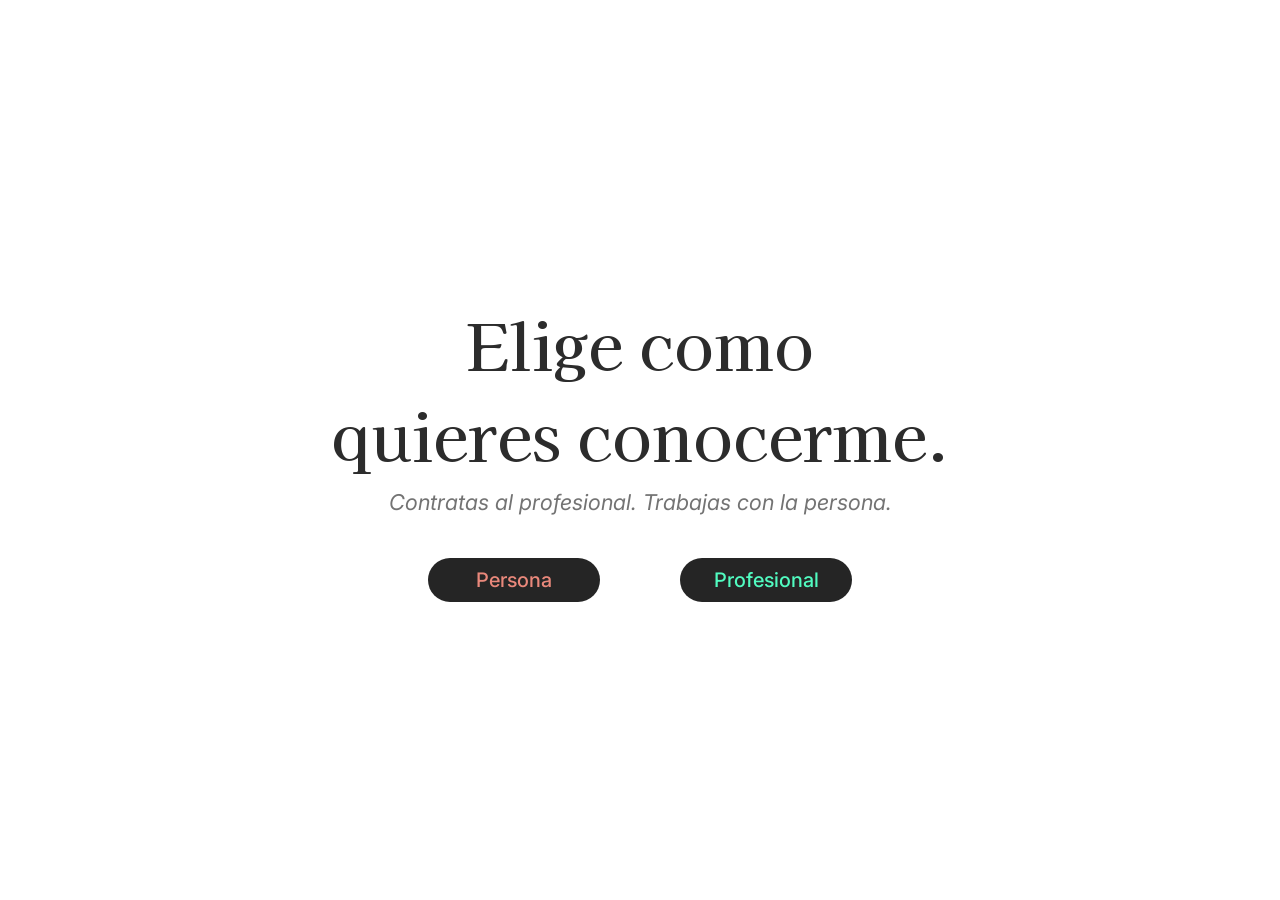
==== index.html @ 63d40773 "verificación de google" ====
<!DOCTYPE html>
<html lang="es">
<head>
  <meta charset="UTF-8">
  <meta name="viewport" content="width=device-width, initial-scale=1.0">
  <meta name="google-site-verification" content="iSIWjrGhRya0UPts00_74Icz-R7XB4djIBOik0MOSI4" />
  <meta name="author" content="Jesica Gutierrez">
  <meta name="robots" content="index, follow">
  <link rel="canonical" href="https://gutierrezjesica.github.io/">
  
  <title>Jesica Gutierrez | Professional developer and designer</title>
  <meta name="description" content="Jesica Gutierrez — Frontend Developer & Web Designer. Diseño y desarrollo de experiencias digitales centradas en las personas, con foco en usabilidad, accesibilidad y SEO técnico.">
  
    <script type="application/ld+json">
    {
      "@context": "https://schema.org",
      "@type": "Person",
      "name": "Jesica Gutierrez",
      "url": "https://gutierrezjesica.github.io/",
      "jobTitle": "Frontend Developer & Web Designer",
      "sameAs":
        "https://www.linkedin.com/in/gutierrezjesica",
        "https://www.behance.net/gutierrezica",
        "https://github.com/GutierrezJesica"
    }
    </script>

  <link rel="preconnect" href="https://fonts.googleapis.com">
  <link rel="preconnect" href="https://fonts.gstatic.com" crossorigin>
  <link href="https://fonts.googleapis.com/css2?family=Inter:ital,wght@0,400;0,500;1,400&family=Kaisei+Opti:wght@500&display=swap" rel="stylesheet">
  <link rel="stylesheet" href="style.css">
  <script data-goatcounter="https://gutierrezjesica.goatcounter.com/count" async src="//gc.zgo.at/count.js"></script>
</head>
<body>
  <main class="inicio-pagina">
    <section class="inicio" aria-labelledby="titulo-inicio">
      <h1 id="titulo-inicio">Elige como<br>quieres conocerme.</h1>
      <p>Contratas al profesional. Trabajas con la persona.</p>
      <nav class="acciones" aria-label="Opciones de navegacion">
        <a class="boton boton-persona" href="persona/">Persona</a>
        <a class="boton boton-profesional" href="profesional/">Profesional</a>
      </nav>
    </section>
  </main>
</body>
</html>
---- style.css ----
* {
  box-sizing: border-box;
  margin: 0;
  padding: 0;
}

@font-face {
  font-family: "Inter";
  src: url("static/Inter_18pt-LightItalic.ttf") format("truetype");
  font-style: italic;
  font-weight: 300;
  font-display: swap;
}

@font-face {
  font-family: "Inter";
  src: url("static/Inter_18pt-Italic.ttf") format("truetype");
  font-style: italic;
  font-weight: 400;
  font-display: swap;
}

@font-face {
  font-family: "Inter";
  src: url("static/Inter_18pt-MediumItalic.ttf") format("truetype");
  font-style: italic;
  font-weight: 500;
  font-display: swap;
}

@font-face {
  font-family: "Inter";
  src: url("static/Inter_18pt-SemiBoldItalic.ttf") format("truetype");
  font-style: italic;
  font-weight: 600;
  font-display: swap;
}

@font-face {
  font-family: "Inter";
  src: url("static/Inter_18pt-Light.ttf") format("truetype");
  font-style: normal;
  font-weight: 300;
  font-display: swap;
}

@font-face {
  font-family: "Inter";
  src: url("static/Inter_18pt-Regular.ttf") format("truetype");
  font-style: normal;
  font-weight: 400;
  font-display: swap;
}

@font-face {
  background: #000000;
  src: url("static/Inter_18pt-Medium.ttf") format("truetype");
  font-style: normal;
  font-weight: 500;
  font-display: swap;
}

@font-face {
  font-family: "Inter";
  src: url("static/Inter_18pt-SemiBold.ttf") format("truetype");
  font-style: normal;
  font-weight: 600;
  font-display: swap;
}

@font-face {
  font-family: "Inter";
  src: url("static/Inter_18pt-Bold.ttf") format("truetype");
  font-style: normal;
  font-weight: 700;
  font-display: swap;
}

body {
  min-height: 100vh;
  background: #ffffff;
  color: #2c2c2c;
  font-family: "Inter", Arial, sans-serif;
}

.inicio-pagina {
  min-height: 100vh;
  min-height: 100dvh;
  display: flex;
  align-items: center;
  justify-content: center;
  padding: 40px 24px;
}

.inicio {
  width: min(100%, 760px);
  text-align: center;
}

.inicio h1 {
  color: #2c2c2c;
  font-family: "Kaisei Opti", Georgia, serif;
  font-size: clamp(52px, 5vw, 72px);
  font-weight: 500;
  line-height: 1.42;
  letter-spacing: 0;
}

.inicio p {
  margin-top: 8px;
  color: #737373;
  font-size: clamp(20px, 1.7vw, 24px);
  font-style: italic;
  font-weight: 400;
  line-height: 1.35;
}

.acciones {
  display: flex;
  justify-content: center;
  gap: 80px;
  margin-top: 40px;
}

.boton {
  display: inline-flex;
  align-items: center;
  justify-content: center;
  width: 172px;
  min-height: 44px;
  border-radius: 999px;
  background: #252525;
  color: #ffffff;
  font-size: 20px;
  font-weight: 500;
  line-height: 1;
  text-decoration: none;
}

.boton-persona {
  color: #e9887b;
}

.boton-profesional {
  color: #51fbc0;
}

.boton:focus-visible {
  outline: 3px solid currentColor;
  outline-offset: 4px;
}

@media (max-width: 640px) {
  .inicio-pagina {
    padding-inline: 20px;
  }

  .inicio {
    margin-top: 0;
  }

  .inicio h1 {
    font-size: clamp(40px, 13vw, 56px);
    line-height: 1.25;
  }

  .inicio p {
    margin-top: 18px;
  }

  .acciones {
    flex-direction: column;
    align-items: center;
    gap: 18px;
    margin-top: 34px;
  }

  .acciones .boton {
    width: 80%;
  }
}

.persona {
  min-height: 100vh;
  background: #ffffff;
  color: #2d2d2d;
  font-family: "Inter", Arial, sans-serif;
}

.persona-hero {
  width: min(100%, 1050px);
  min-height: 100vh;
  margin: 0 auto;
  display: grid;
  grid-template-columns: minmax(0, 1.08fr) minmax(300px, 0.92fr);
  align-items: center;
  column-gap: 78px;
  padding: 64px 24px 70px;
}

.persona-hero__content {
  max-width: 610px;
  padding-top: 9px;
  text-align: center;
}

.persona-hero__title {
  color: #2d2d2d;
  font-family: "Inter", sans-serif;
  font-size: clamp(34px, 3vw, 40px);
  font-style: italic;
  font-weight: 300;
  line-height: 1.2;
  letter-spacing: 0;
}

.persona-hero__title strong {
  font-family: "Inter", sans-serif;
  font-style: italic;
  font-weight: 600;
}

.persona-hero__intro {
  margin-top: 47px;
  color: #737373;
  font-size: 16px;
  font-style: normal;
  font-weight: 400;
  line-height: 1.5;
}

.persona-hero__note {
  margin-top: 27px;
  color: #737373;
  font-size: 16px;
  font-style: normal;
  font-weight: 600;
  line-height: 1.5;
}

.persona-hero__media {
  display: flex;
  justify-content: center;
  align-items: center;
}

.persona-hero__media img {
  display: block;
  width: min(100%, 413px);
  height: auto;
}

.persona-family {
  width: min(100%, 1290px);
  min-height: 100vh;
  margin: 0 auto;
  display: grid;
  grid-template-columns: minmax(300px, 455px) minmax(0, 1fr);
  align-items: center;
  padding: 80px 24px;
}

.persona-family__image {
  position: relative;
  z-index: 1;
  display: flex;
  align-items: center;
  justify-content: flex-start;
}

.persona-family__image img {
  display: block;
  width: min(100%, 453px);
  height: auto;
  filter: drop-shadow(4px 4px 12px rgba(0, 0, 0, 0.25));
}

.persona-family__panel {
  min-height: 477px;
  margin-left: -112px;
  display: flex;
  flex-direction: column;
  justify-content: center;
  border-radius: 22px;
  background: linear-gradient(
    180deg,
    rgba(233, 136, 123, 0.28) 0%,
    rgba(250, 185, 93, 0.34) 100%
  );
  padding: 58px 92px 58px 220px;
}

.persona-family__panel p {
  max-width: 630px;
  color: #666666;
  font-size: 16px;
  font-style: normal;
  font-weight: 500;
  line-height: 1.52;
}

.persona-family__panel p + p {
  margin-top: 24px;
}

.persona-hobbies {
  width: min(100%, 1050px);
  min-height: 100vh;
  margin: 0 auto;
  display: grid;
  grid-template-columns: minmax(0, 1.3fr) minmax(250px, 0.7fr);
  align-content: center;
  column-gap: 54px;
  row-gap: 72px;
  padding: 80px 24px;
}

.persona-hobbies__content {
  max-width: 640px;
  text-align: center;
}

.persona-hobbies__title {
  color: #383838;
  font-family: "Inter", sans-serif;
  font-size: clamp(30px, 3vw, 36px);
  font-style: italic;
  font-weight: 300;
  line-height: 1.25;
}

.persona-hobbies__title strong {
  font-family: "Inter", sans-serif;
  font-weight: 600;
}

.persona-hobbies__content p {
  margin-top: 30px;
  color: #858585;
  font-size: 16px;
  font-weight: 400;
  line-height: 1.48;
}

.persona-hobbies__content p strong {
  font-weight: 700;
}

.persona-hobbies__content .persona-hobbies__prompt {
  margin-top: 32px;
}

.persona-hobbies__media {
  display: flex;
  align-items: center;
  justify-content: center;
}

.persona-hobbies__media img {
  display: block;
  width: min(100%, 300px);
  height: auto;
}

.persona-hobbies__cards {
  grid-column: 1 / -1;
  display: grid;
  grid-template-columns: repeat(3, minmax(0, 273px));
  justify-content: space-between;
  gap: 32px;
}

.persona-hobby-card {
  min-height: 318px;
  display: flex;
  flex-direction: column;
  align-items: center;
  justify-content: flex-start;
  border-radius: 15px;
  background: #ffffff;
  box-shadow: 0 5px 18px rgba(0, 0, 0, 0.14);
  padding: 42px 20px 28px;
  text-align: center;
}

.persona-hobby-card img {
  display: block;
  width: 120px;
  height: 120px;
}

.persona-hobby-card p {
  margin-top: 47px;
  color: #858585;
  font-size: 16px;
  font-style: italic;
  font-weight: 400;
  line-height: 1.35;
}

.persona-sport {
  width: min(100%, 1100px);
  min-height: 100vh;
  margin: 0 auto;
  display: grid;
  grid-template-columns: minmax(300px, 390px) minmax(0, 1fr);
  align-items: center;
  column-gap: 58px;
  padding: 80px 24px;
}

.persona-sport__media {
  display: flex;
  align-items: center;
  justify-content: center;
}

.persona-sport__media img {
  display: block;
  width: min(100%, 390px);
  height: auto;
}

.persona-sport__content {
  max-width: 760px;
}

.persona-sport__title {
  color: #383838;
  font-family: "Inter", sans-serif;
  font-size: clamp(30px, 3vw, 36px);
  font-style: italic;
  font-weight: 300;
  line-height: 1.25;
  text-align: center;
}

.persona-sport__title strong {
  font-family: "Inter", sans-serif;
  font-weight: 600;
}

.persona-sport__intro {
  margin-top: 32px;
  color: #858585;
  font-size: 16px;
  line-height: 1.5;
  text-align: center;
}

.persona-sport__list {
  display: grid;
  gap: 25px;
  margin-top: 35px;
  padding: 0;
  list-style: none;
}

.persona-sport__list li {
  display: grid;
  grid-template-columns: 40px minmax(0, 1fr);
  align-items: start;
  column-gap: 16px;
}

.persona-sport__icon {
  width: 31px;
  height: 31px;
  display: block;
}

.persona-sport__list p {
  color: #858585;
  font-size: 16px;
  line-height: 1.5;
}

.persona-sport__list strong {
  font-weight: 700;
}

.persona-achievement {
  position: relative;
  width: min(100%, 1440px);
  min-height: 1500px;
  margin: 0 auto;
  overflow: hidden;
  padding: 250px 10% 170px;
}

.persona-achievement__background {
  position: absolute;
  z-index: 0;
  inset: 0;
  width: 100%;
  height: 100%;
  object-fit: cover;
  object-position: left top;
  pointer-events: none;
}

.persona-achievement__background img {
  display: block;
  width: 100%;
  height: 100%;
  object-fit: cover;
  object-position: left top;
}

.persona-achievement__content {
  position: relative;
  z-index: 1;
  width: min(100%, 560px);
}

.persona-achievement__title {
  color: #383838;
  font-family: "Inter", sans-serif;
  font-size: clamp(32px, 3vw, 38px);
  font-style: italic;
  font-weight: 300;
  line-height: 1.25;
  text-align: center;
}

.persona-achievement__title strong {
  font-family: "Inter", sans-serif;
  font-weight: 600;
}

.persona-achievement__content p {
  margin-top: 31px;
  color: #858585;
  font-size: 16px;
  line-height: 1.5;
}

.persona-achievement__photos {
  position: absolute;
  z-index: 1;
  inset: 0;
}

.persona-achievement__photo,
.persona-achievement__cats {
  position: absolute;
  display: block;
  height: auto;
  filter: drop-shadow(0 7px 7px rgba(0, 0, 0, 0.16));
}

.persona-achievement__photo--family {
  top: 6%;
  right: 9%;
  width: min(34vw, 480px);
}

.persona-achievement__photo--mother {
  top: 43%;
  left: 13%;
  width: min(34vw, 480px);
}

.persona-achievement__photo--parents {
  top: 67%;
  right: 12%;
  width: min(35vw, 500px);
}

.persona-achievement__cats {
  z-index: 2;
  bottom: 0;
  left: 10%;
  width: min(31vw, 440px);
}

.persona-ending {
  position: relative;
  z-index: 1;
  width: min(100% - 10%, 1296px);
  min-height: 350px;
  margin: -27px auto 0;
  border-radius: 24px;
  background: linear-gradient(180deg, rgba(99, 203, 204, 0.38) 0%, rgba(250, 185, 93, 0.38) 100%);
  padding: 48px 24px 54px;
  text-align: center;
}

.persona-ending__title {
  color: #383838;
  font-family: "Inter", sans-serif;
  font-size: clamp(30px, 3vw, 36px);
  font-style: italic;
  font-weight: 600;
  line-height: 1.25;
}

.persona-ending__subtitle {
  margin-top: 31px;
  color: #858585;
  font-size: 18px;
  line-height: 1.4;
}

.persona-ending__text {
  margin-top: 31px;
  color: #858585;
  font-size: 18px;
  line-height: 1.4;
}

.persona-ending__link {
  display: inline-flex;
  align-items: center;
  justify-content: center;
  min-width: 238px;
  min-height: 36px;
  margin-top: 31px;
  border-radius: 999px;
  background: linear-gradient(180deg, #63cbcc 0%, #328b8c 100%);
  color: #ffffff;
  font-size: 16px;
  text-decoration: none;
  transition: background-color 180ms ease, border-color 180ms ease, color 180ms ease, transform 180ms ease;
}

.persona-ending__link:hover {
  border: 2px solid #328b8c;
  background: transparent;
  color: #328b8c;
  transform: translateY(-3px);
}

.persona-ending__link--home {
  border: 2px solid #328b8c;
  background: transparent;
  color: #328b8c;
}

.persona-ending__link--home:hover {
  background: #ffffff;
  transform: translateY(-3px);
}

.persona-ending__actions {
  display: flex;
  justify-content: center;
  gap: 16px;
  margin-top: 31px;
}

.persona-ending__actions .persona-ending__link {
  margin-top: 0;
}

.persona-ending__link:focus-visible {
  outline: 3px solid #328b8c;
  outline-offset: 4px;
}

.persona-footer {
  width: min(100% - 10%, 728px);
  margin: 40px auto 0;
  border-top: 1px solid #858585;
  padding: 14px 0 22px;
  color: #1f1f1f;
  font-family: "Inter", sans-serif;
  font-size: 14px;
  line-height: 1.4;
  text-align: center;
}

.persona-footer strong {
  font-weight: 700;
}

.profesional-page {
  --profesional-grid-width: min(1080px, calc(100% - 80px));
  background: #242424;
}

.profesional {
  min-height: 100vh;
  background: #242424;
  color: #f5f5f5;
  font-family: "Inter", Arial, sans-serif;
}

.profesional-hero {
  width: var(--profesional-grid-width);
  min-height: 656px;
  display: grid;
  grid-template-columns: minmax(0, 2fr) minmax(390px, 1fr);
  align-items: center;
  column-gap: 42px;
  margin-inline: auto;
  padding: 80px 0;
  background: #242424;
}

.profesional-hero__inner,
.profesional-profile,
.profesional-skills,
.profesional-technologies,
.profesional-projects-intro,
.profesional-projects,
.profesional-persona-invite,
.profesional-contact {
  width: var(--profesional-grid-width);
  margin-inline: auto;
}

.profesional-hero__content,
.profesional-hero__media {
  position: relative;
}

.profesional-hero__content {
  width: 100%;
  max-width: none;
}

.profesional-hero__title {
  color: #f5f5f5;
  font-family: "Inter", sans-serif;
  font-size: clamp(42px, 4.45vw, 64px);
  font-style: normal;
  font-weight: 300;
  line-height: 1.18;
}

.profesional-hero__title span {
  display: block;
  white-space: nowrap;
}

.profesional-hero__title strong {
  color: #51fbc0;
  font-family: "Inter", sans-serif;
  font-weight: 700;
}

.profesional-hero__name {
  margin-top: 35px;
  color: #f5f5f5;
  font-family: "Inter", sans-serif;
  font-size: 20px;
  font-style: italic;
  font-weight: 400;
}

.profesional-hero__rule {
  width: 56px;
  height: 2px;
  margin-top: 31px;
  background: #f5f5f5;
}

.profesional-hero__intro,
.profesional-hero__prompt {
  max-width: 500px;
  color: #f5f5f5;
  font-size: 16px;
  line-height: 1.5;
}

.profesional-hero__intro {
  margin-top: 34px;
}

.profesional-hero__prompt {
  margin-top: 24px;
}

.profesional-hero__prompt strong {
  font-weight: 700;
}

.profesional-hero__link {
  display: inline-flex;
  align-items: center;
  justify-content: center;
  width: 233px;
  min-height: 36px;
  margin-top: 34px;
  border: 0;
  border-radius: 999px;
  background: linear-gradient(180deg, #51fbc0 0%, #208e77 100%);
  color: #ffffff;
  font-size: 16px;
  text-decoration: none;
  transition: background-color 180ms ease, border-color 180ms ease, color 180ms ease, transform 180ms ease;
}

.profesional-hero__link:hover {
  border: 2px solid #51fbc0;
  background: transparent;
  color: #51fbc0;
  transform: translateY(-3px);
}

.profesional-hero__link:focus-visible {
  outline: 3px solid #51fbc0;
  outline-offset: 4px;
}

.profesional-hero__media {
  display: flex;
  align-items: center;
  justify-content: center;
}

.profesional-hero__media img {
  display: block;
  width: 100%;
  height: auto;
}

.profesional-profile {
  min-height: 470px;
  margin: 0px auto;
  padding: 40px 0px 80px 0px;
}

.profesional-profile__title {
  color: #f5f5f5;
  font-family: "Inter", sans-serif;
  font-size: clamp(42px, 4.1vw, 58px);
  font-style: normal;
  font-weight: 300;
  line-height: 1.2;
}

.profesional-profile__title strong {
  color: #f5f5f5;
  font-family: "Inter", sans-serif;
  font-weight: 700;
}

.profesional-profile__rule {
  width: 56px;
  height: 2px;
  margin-top: 30px;
  background: #f5f5f5;
}

.profesional-profile__columns {
  display: grid;
  grid-template-columns: repeat(2, minmax(0, 1fr));
  gap: 48px 56px;
  margin-top: 30px;
}

.profesional-profile__columns p {
  color: #f5f5f5;
  font-size: 16px;
  line-height: 1.5;
}

.profesional-skills {
  position: relative;
  min-height: 500px;
  margin: 0px auto;
  display: grid;
  grid-template-columns: 320px minmax(0, 1fr);
  align-items: center;
  gap: 65px;
  padding: 20px 0px 100px;
}

.profesional-skills__media {
  position: relative;
  align-self: stretch;
  display: flex;
  align-items: center;
  justify-content: center;
}

.profesional-skills__accent {
  position: absolute;
  z-index: 0;
  top: 64px;
  left: calc((1150px - 100vw));
  width: min(25.35vw, 365px);
  height: min(31.25vw, 450px);
  border-radius: 0 0 24px 0;
  background: linear-gradient(90deg, #1d3736 0%, #32846c 100%);
}

.profesional-skills__media img {
  position: relative;
  z-index: 1;
  display: block;
  width: min(100%, 300px);
  height: auto;
  border-radius: 15px;
  box-shadow: 4px 6px 7px rgba(0, 0, 0, 0.35);
}

.profesional-skills__list {
  display: grid;
  grid-template-columns: repeat(2, minmax(0, 1fr));
  gap: 22px 46px;
  align-items: center;
  list-style: none;
}

.profesional-skills__list li {
  display: flex;
  align-items: center;
  gap: 24px;
  min-width: 0;
}

.profesional-skills__list img {
  flex: 0 0 56px;
  display: block;
  width: 56px;
  height: 56px;
  border-radius: 15px;
}

.profesional-skills__list span {
  color: #f5f5f5;
  font-size: 16px;
  font-weight: 600;
  line-height: 1.35;
}

.profesional-technologies {
  min-height: 520px;
  margin: 0px auto;
  padding: 70px 0px 110px;
  text-align: center;
}

.profesional-technologies__title {
  color: #f5f5f5;
  font-family: "Inter", sans-serif;
  font-size: clamp(42px, 4.1vw, 58px);
  font-style: normal;
  font-weight: 700;
  line-height: 1.2;
}

.profesional-technologies__rule {
  width: 56px;
  height: 2px;
  margin: 30px auto 34px;
  background: #f5f5f5;
}

.profesional-technologies__tags {
  display: flex;
  flex-wrap: wrap;
  justify-content: center;
  gap: 13px 12px;
  max-width: 1100px;
  margin: 0px auto;
  list-style: none;
}

.profesional-technologies__tags li {
  display: inline-flex;
  align-items: center;
  justify-content: center;
  min-height: 44px;
  border: 2px solid #51fbc0;
  border-radius: 8px;
  padding: 8px 28px;
  color: #51fbc0;
  font-size: 18px;
  font-weight: 600;
  line-height: 1.2;
  transition: background-color 180ms ease, color 180ms ease, transform 180ms ease;
}

.profesional-technologies__tags li:hover {
  background: #51fbc0;
  color: #242424;
  transform: translateY(-2px);
}

.profesional-technologies__tags li:focus-visible {
  outline: 3px solid #f5f5f5;
  outline-offset: 4px;
}

.profesional-projects-intro {
  position: relative;
  min-height: 500px;
  margin: 0px auto;
  display: grid;
  grid-template-columns: minmax(0, 1fr) 390px;
  align-items: center;
  gap: 65px;
  padding: 70px 0px 110px;
}

.profesional-projects-intro__content {
  position: relative;
  z-index: 1;
}

.profesional-projects-intro__title {
  color: #f5f5f5;
  font-family: "Inter", sans-serif;
  font-size: clamp(42px, 4.1vw, 58px);
  font-style: light;
  font-weight: 300;
  line-height: 1.2;
}

.profesional-projects-intro__title strong {
  font-family: "Inter", sans-serif;
  font-weight: 700;
}

.profesional-projects-intro__rule {
  width: 56px;
  height: 2px;
  margin-top: 30px;
  background: #f5f5f5;
}

.profesional-projects-intro__content p {
  max-width: none;
  margin-top: 30px;
  color: #f5f5f5;
  font-size: 16px;
  line-height: 1.5;
}

.profesional-projects-intro__media {
  position: relative;
  display: flex;
  align-items: end;
  justify-content: center;
  min-height: 330px;
}

.profesional-projects-intro__frame {
  position: absolute;
  top: 0;
  right: 0;
  width: 345px;
  height: 286px;
  border: 4px solid #51fbc0;
}

.profesional-projects-intro__media img {
  position: relative;
  z-index: 1;
  display: block;
  width: min(100%, 330px);
  height: auto;
  border-radius: 18px;
  box-shadow: 0 7px 8px rgba(0, 0, 0, 0.3);
}

.profesional-quote {
  width: 100%;
  min-height: 176px;
  background: #242424;
  padding: 30px 0px 34px;
}

.profesional-quote blockquote {
  position: relative;
  width: var(--profesional-grid-width);
  margin: 0px auto;
  padding: 0 64px;
}

.profesional-quote p {
  color: #f5f5f5;
  font-family: "Inter", sans-serif;
  font-size: 20px;
  font-style: italic;
  font-weight: 700;
  line-height: 1.45;
  text-align: center;
}

.profesional-quote__mark {
  position: absolute;
  color: #51fbc0;
  font-family: Georgia, serif;
  font-size: 82px;
  font-weight: 700;
  line-height: 0.8;
}

.profesional-quote__mark--opening {
  top: 0;
  left: 0;
}

.profesional-quote__mark--closing {
  right: 0;
  bottom: -38px;
}

.profesional-projects {
  margin: 0px auto;
  padding: 80px 0px;
  text-align: center;
}

.profesional-projects__grid {
  display: grid;
  grid-template-columns: repeat(3, minmax(0, 1fr));
  gap: 28px 24px;
  text-align: left;
}

.profesional-project-card {
  display: block;
  min-width: 0;
  border-radius: 20px;
  background: #1e1e1e;
  padding: 25px 26px 24px;
  color: #f5f5f5;
  text-decoration: none;
  transition: background-color 180ms ease, transform 180ms ease, box-shadow 180ms ease;
}

.profesional-project-card:hover {
  background: #252525;
  transform: translateY(-5px);
  box-shadow: 0 12px 24px rgba(0, 0, 0, 0.24);
}

.profesional-project-card:focus-visible {
  outline: 3px solid #51fbc0;
  outline-offset: 4px;
}

.profesional-project-card h3 {
  min-height: 62px;
  color: #f5f5f5;
  font-family: "Inter", sans-serif;
  font-size: 24px;
  font-weight: 600;
  line-height: 1.2;
}

.profesional-project-card > img {
  display: block;
  width: 100%;
  aspect-ratio: 480 / 500;
  height: auto;
  border-radius: 10px;
  object-fit: cover;
}

.profesional-project-card ul {
  display: flex;
  flex-wrap: wrap;
  gap: 10px 8px;
  margin-top: 17px;
  padding: 0;
  list-style: none;
}

.profesional-project-card li {
  border: 1px solid #51fbc0;
  border-radius: 999px;
  padding: 7px 15px;
  color: #51fbc0;
  font-size: 12px;
  font-weight: 400;
  line-height: 1.2;
  transition: background-color 180ms ease, color 180ms ease;
}

.profesional-project-card:hover li {
  background: #51fbc0;
  color: #242424;
}

.profesional-persona-invite {
  display: grid;
  grid-template-columns: minmax(0, 2fr) minmax(180px, 1fr);
  align-items: center;
  column-gap: 48px;
  min-height: 260px;
  margin: 0px auto;
  background: #242424;
  padding: 60px 0px 100px;
}

.profesional-persona-invite__content {
  width: min(100%, 620px);
  max-width: none;
  justify-self: start;
  text-align: left;
}

.profesional-persona-invite h2 strong {
  font-family: "Inter", sans-serif;
  font-weight: 700;
}


.profesional-persona-invite h2 {
  color: #f5f5f5;
  font-family: "Inter", sans-serif;
  font-size: clamp(42px, 4.1vw, 58px);
  font-style: normal;
  font-weight: 300;
  line-height: 1.25;
  text-align: left;
}

.profesional-persona-invite a {
  display: inline-flex;
  align-items: center;
  justify-content: center;
  width: 233px;
  min-height: 36px;
  margin-top: 0;
  border: 0;
  border-radius: 999px;
  background: linear-gradient(180deg, #63cbcc 0%, #328b8c 100%);
  color: #ffffff;
  font-size: 16px;
  text-decoration: none;
  justify-self: center;
  align-self: center;
  transition: background-color 180ms ease, border-color 180ms ease, color 180ms ease, transform 180ms ease;
}

.profesional-persona-invite a:hover {
  border: 2px solid #63cbcc;
  background: transparent;
  color: #63cbcc;
  transform: translateY(-3px);
}

.profesional-persona-invite a.profesional-persona-invite__link--home {
  border: 2px solid #63cbcc;
  background: transparent;
  color: #63cbcc;
}

.profesional-persona-invite a.profesional-persona-invite__link--home:hover {
  background: #000000;
  transform: translateY(-3px);
}

.profesional-persona-invite a:focus-visible {
  outline: 3px solid #63cbcc;
  outline-offset: 4px;
}

.profesional-persona-invite__actions {
  display: flex;
  flex-direction: column;
  align-items: center;
  justify-content: center;
  gap: 18px;
}

.profesional-contact {
  width: 100%;
  max-width: none;
  min-height: 500px;
  display: flex;
  flex-direction: column;
  align-items: center;
  justify-content: center;
  margin: 0px;
  background: #000000;
  padding: 90px 5% 90px;
  text-align: center;
}

.profesional-contact__title {
  color: #f5f5f5;
  font-family: "Inter", sans-serif;
  font-size: clamp(42px, 4.1vw, 58px);
  font-style: normal;
  font-weight: 600;
  line-height: 1.2;
}

.profesional-contact__rule {
  width: 56px;
  height: 2px;
  margin-top: 30px;
  background: #f5f5f5;
}

.profesional-contact__intro {
  margin-top: 30px;
  color: #f5f5f5;
  font-size: 16px;
  line-height: 1.5;
}

.profesional-contact__actions {
  display: flex;
  align-items: center;
  justify-content: center;
  gap: 16px;
  margin-top: 38px;
}

.profesional-contact__social,
.profesional-contact__cv {
  display: inline-flex;
  align-items: center;
  justify-content: center;
  min-height: 43px;
  border: 2px solid #51fbc0;
  border-radius: 5px;
  color: #51fbc0;
  font-family: "Inter", sans-serif;
  font-weight: 700;
  text-decoration: none;
  transition: background-color 180ms ease, color 180ms ease, transform 180ms ease;
}

.profesional-contact__social {
  width: 43px;
  font-size: 22px;
}

.profesional-contact__social--behance {
  font-size: 19px;
}

.profesional-contact__social--whatsapp {
  padding: 9px;
}

.profesional-contact__social--whatsapp svg {
  display: block;
  width: 24px;
  height: 24px;
  fill: currentColor;
}

.profesional-contact__cv {
  min-width: 176px;
  padding: 8px 22px;
  font-size: 16px;
}

.profesional-contact__social:hover,
.profesional-contact__cv:hover {
  background: #51fbc0;
  color: #242424;
  transform: translateY(-2px);
}

.profesional-contact__social:focus-visible,
.profesional-contact__cv:focus-visible {
  outline: 3px solid #f5f5f5;
  outline-offset: 4px;
}

.profesional-footer {
  width: 100%;
  max-width: none;
  min-height: 20px;
  display: flex;
  align-items: center;
  justify-content: center;
  background: #51fbc0;
  padding: 12px 24px;
  color: #242424;
  font-family: "Inter", sans-serif;
  font-size: 14px;
  line-height: 1.4;
  text-align: center;
}

.profesional-footer strong {
  font-weight: 700;
}

.footer-update {
  display: inline;
}

@media (max-width: 860px) {
  .persona-hero {
    grid-template-columns: 1fr;
    row-gap: 20px;
    padding-top: 56px;
    padding-bottom: 56px;
  }

  .persona-hero__content {
    max-width: 640px;
    margin: 0 auto;
    padding-top: 0;
  }

  .persona-hero__intro {
    margin-top: 30px;
  }

  .persona-hero__media img {
    width: min(74vw, 360px);
  }
}

@media (max-width: 980px) {
  .persona-family {
    grid-template-columns: 1fr;
    row-gap: 24px;
    padding: 58px 20px;
  }

  .persona-family__image {
    justify-content: center;
  }

  .persona-family__image img {
    width: min(86vw, 420px);
  }

  .persona-family__panel {
    min-height: auto;
    position: relative;
    z-index: 0;
    margin-top: clamp(-150px, -24vw, -110px);
    margin-left: 0;
    padding: clamp(150px, 28vw, 210px) clamp(24px, 7vw, 58px) 42px;
  }

  .persona-family__panel p {
    max-width: none;
  }

  .persona-hobbies {
    grid-template-columns: 1fr;
    row-gap: 34px;
    padding: 70px 20px;
  }

  .persona-hobbies__content {
    max-width: 680px;
    margin: 0 auto;
  }

  .persona-hobbies__media {
    order: -1;
  }

  .persona-hobbies__media img {
    width: min(72vw, 280px);
  }

  .persona-hobbies__cards {
    grid-template-columns: repeat(3, minmax(0, 1fr));
    gap: 18px;
  }
}

@media (max-width: 640px) {
  .profesional-page {
    --profesional-grid-width: 100%;
  }

  .footer-update {
    display: block;
  }

  .persona-footer strong,
  .profesional-footer strong {
    white-space: nowrap;
  }

  .persona-hobbies__content p {
    margin-top: 24px;
  }

  .persona-hobbies__cards {
    grid-template-columns: 1fr;
    justify-items: center;
  }

  .persona-hobby-card {
    width: min(100%, 300px);
  }

  .persona-sport {
    grid-template-columns: 1fr;
    row-gap: 36px;
    padding: 70px 20px;
  }

  .persona-sport__media img {
    width: min(82vw, 360px);
  }

  .persona-sport__content {
    max-width: 680px;
    margin: 0 auto;
  }

  .persona-sport__list {
    gap: 22px;
    margin-top: 30px;
  }

  .persona-sport__list li {
    grid-template-columns: 31px minmax(0, 1fr);
    column-gap: 12px;
  }

  .persona-sport__list p {
    font-size: 15px;
  }

  .persona-achievement {
    min-height: auto;
    display: flex;
    flex-direction: column;
    align-items: center;
    gap: 34px;
    padding: 90px 20px 30px;
    overflow: hidden;
  }

  .persona-achievement__background {
    height: 100%;
  }

  .persona-achievement__content {
    width: min(100%, 620px);
  }

  .persona-achievement__photos {
    position: static;
    display: grid;
    gap: 30px;
    width: min(100%, 480px);
  }

  .persona-achievement__photo,
  .persona-achievement__photo--family,
  .persona-achievement__photo--mother,
  .persona-achievement__photo--parents {
    position: static;
    width: min(100%, 420px);
    margin: 0 auto;
  }

  .persona-achievement__cats {
    position: static;
    width: min(86vw, 400px);
    margin-top: -10px;
  }

  .persona-ending {
    margin-top: -55px;
    width: calc(100% - 32px);
    min-height: 310px;
    border-radius: 20px;
    padding: 58px 20px 42px;
  }

  .persona-ending__actions {
    flex-direction: column;
    align-items: center;
    gap: 18px;
  }

  .persona-ending__subtitle,
  .persona-ending__text {
    font-size: 16px;
  }

  .persona-ending__text br {
    display: none;
  }

  .persona-footer {
    width: calc(100% - 40px);
    margin-top: 32px;
    padding-bottom: 18px;
    font-size: 13px;
  }

  .profesional-hero {
    width: 100%;
    min-height: 100vh;
    grid-template-columns: 1fr;
    row-gap: 42px;
    padding: 58px 20px 72px;
  }

  .profesional-hero__content {
    margin: 0 auto;
    text-align: left;
  }

  .profesional-hero__title {
    font-size: clamp(30px, 8.2vw, 42px);
  }

  .profesional-hero__rule {
    margin-inline: 0;
  }

  .profesional-hero__link {
    display: flex;
    margin-inline: auto;
  }

  .profesional-hero__media img {
    width: min(78vw, 340px);
  }

  .profesional-profile {
    min-height: auto;
    padding: 44px 20px 76px;
  }

  .profesional-profile__columns {
    grid-template-columns: 1fr;
    gap: 26px;
  }

  .profesional-skills {
    grid-template-columns: 1fr;
    gap: 40px;
    padding: 10px 20px 70px;
  }

  .profesional-skills__media {
    min-height: 480px;
  }

  .profesional-skills__accent {
    top: 30%;
    left: -20px;
    width: calc(100% + 20px);
    height: 250px;
    border-top-right-radius: 24px;
  }

  .profesional-skills__list {
    grid-template-columns: 1fr;
    gap: 20px;
  }

  .profesional-technologies {
    min-height: auto;
    padding: 60px 20px 80px;
  }

  .profesional-technologies__tags {
    gap: 10px;
  }

  .profesional-technologies__tags li {
    min-height: 42px;
    padding: 8px 18px;
    font-size: 16px;
  }

  .profesional-projects-intro {
    grid-template-columns: 1fr;
    gap: 40px;
    padding: 60px 20px 80px;
  }

  .profesional-projects-intro__content {
    text-align: center;
  }

  .profesional-projects-intro__rule {
    margin-inline: auto;
  }

  .profesional-projects-intro__media {
    min-height: 300px;
  }

  .profesional-projects-intro__frame {
    right: 50%;
    width: min(80vw, 315px);
    transform: translateX(50%);
  }

  .profesional-projects-intro__media img {
    width: min(88vw, 350px);
  }

  .profesional-quote {
    min-height: 180px;
    padding: 34px 20px 38px;
  }

  .profesional-quote blockquote {
    padding: 0 34px;
  }

  .profesional-quote p {
    font-size: 17px;
  }

  .profesional-quote p br {
    display: none;
  }

  .profesional-projects {
    padding: 65px 20px 90px;
  }

  .profesional-projects__grid {
    grid-template-columns: 1fr;
    gap: 24px;
  }

  .profesional-persona-invite {
    grid-template-columns: 1fr;
    row-gap: 44px;
    min-height: 230px;
    padding: 50px 20px;
    text-align: left;
  }

  .profesional-persona-invite__content {
    grid-column: auto;
    margin: 0;
    justify-self: start;
    text-align: left;
  }

  .profesional-persona-invite h2 {
    text-align: left;
  }

  .profesional-persona-invite__actions {
    flex-direction: column;
    gap: 18px;
  }

  .profesional-project-card h3 {
    min-height: auto;
    font-size: 22px;
    margin-bottom: 20px;
  }

  .profesional-contact {
    min-height: 430px;
    padding: 70px 20px 80px;
  }

  .profesional-contact__intro br {
    display: none;
  }

  .profesional-contact__actions {
    display: grid;
    grid-template-columns: repeat(3, 43px);
    justify-content: center;
    column-gap: 16px;
    row-gap: 12px;
    margin-top: 36px;
  }

  .profesional-contact__cv {
    width: 161px;
    min-width: 0;
    grid-column: 1 / -1;
    justify-self: center;
  }

  .profesional-quote__mark {
    font-size: 58px;
  }

  .profesional-quote__mark--closing {
    bottom: -20px;
  }
}
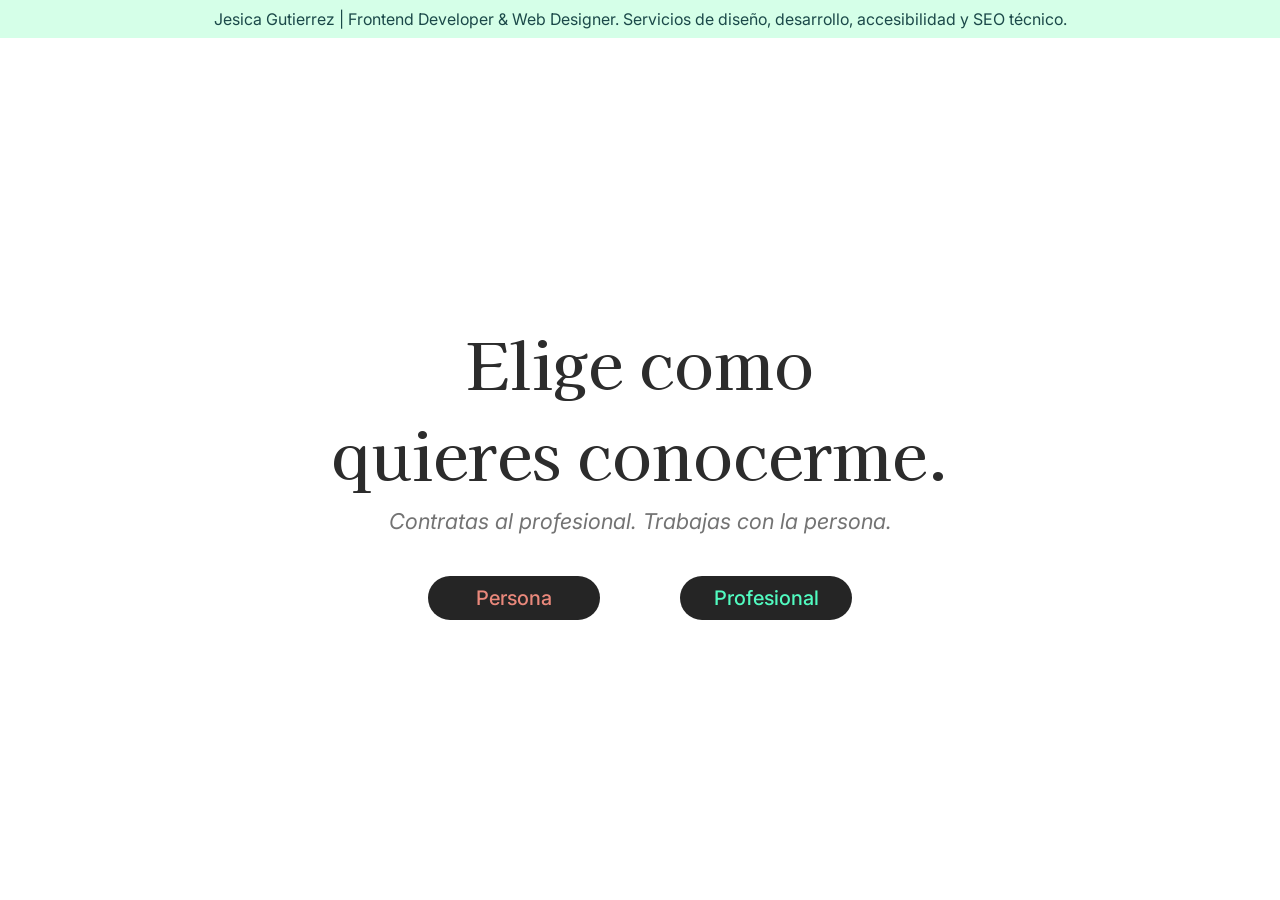
==== commit b274b5ad: "home mejorada" ====
--- a/index.html
+++ b/index.html
@@ -3,35 +3,69 @@
 <head>
   <meta charset="UTF-8">
   <meta name="viewport" content="width=device-width, initial-scale=1.0">
-  <meta name="google-site-verification" content="iSIWjrGhRya0UPts00_74Icz-R7XB4djIBOik0MOSI4" />
+
+  <!-- SEO -->
+  <title>Jesica Gutierrez | Frontend Developer & Web Designer</title>
+  <meta name="description" content="Frontend Developer & Web Designer de Argentina especializada en desarrollo frontend, UX/UI, accesibilidad y SEO técnico.">
   <meta name="author" content="Jesica Gutierrez">
   <meta name="robots" content="index, follow">
   <link rel="canonical" href="https://gutierrezjesica.github.io/">
-  
-  <title>Jesica Gutierrez | Professional developer and designer</title>
-  <meta name="description" content="Jesica Gutierrez — Frontend Developer & Web Designer. Diseño y desarrollo de experiencias digitales centradas en las personas, con foco en usabilidad, accesibilidad y SEO técnico.">
-  
-    <script type="application/ld+json">
-    {
-      "@context": "https://schema.org",
-      "@type": "Person",
-      "name": "Jesica Gutierrez",
-      "url": "https://gutierrezjesica.github.io/",
-      "jobTitle": "Frontend Developer & Web Designer",
-      "sameAs":
-        "https://www.linkedin.com/in/gutierrezjesica",
-        "https://www.behance.net/gutierrezica",
-        "https://github.com/GutierrezJesica"
-    }
-    </script>
 
+  <!-- Google Search Console -->
+  <meta name="google-site-verification" content="iSIWjrGhRya0UPts00_74Icz-R7XB4djIBOik0MOSI4">
+
+  <!-- Favicon -->
+  <link rel="icon" type="image/png" href="/Favicon.png">
+  <link rel="apple-touch-icon" href="/Favicon.png">
+
+  <!-- Open Graph -->
+  <meta property="og:type" content="website">
+  <meta property="og:url" content="https://gutierrezjesica.github.io/">
+  <meta property="og:site_name" content="Jesica Gutierrez | Frontend Developer & Web Designer">
+  <meta property="og:title" content="Diseño y Desarrollo Web para tu Negocio | Jesica Gutierrez">
+  <meta property="og:description" content="¿Necesitás una web para tu negocio? Diseño y desarrollo sitios web profesionales y tiendas online, con foco en accesibilidad, rendimiento y SEO técnico">
+  <meta property="og:image" content="https://gutierrezjesica.github.io/og-image.jpg">
+  <meta property="og:image:alt" content="Jesica Gutierrez, frontend developer & Web designer. Servicios de diseño, desarrollo, accesibilidad y SEO técnico.">
+  <meta property="og:image:width" content="1200">
+  <meta property="og:image:height" content="630">
+  <meta property="og:locale" content="es_AR">
+
+  <!-- Twitter / X -->
+  <meta name="twitter:card" content="summary_large_image">
+  <meta name="twitter:title" content="Jesica Gutierrez | Frontend Developer & Web Designer">
+  <meta name="twitter:description" content="Diseño y desarrollo webs para emprendedores, pymes y empresas. Sitios profesionales, tiendas online, teniendo en cuenta la accesibilidad y el SEO técnico para impulsar tu negocio.">
+  <meta name="twitter:image" content="https://gutierrezjesica.github.io/og-image.jpg">
+
+  <!-- Structured Data -->
+  <script type="application/ld+json">
+  {
+    "@context": "https://schema.org",
+    "@type": "Person",
+    "name": "Jesica Gutierrez",
+    "url": "https://gutierrezjesica.github.io/",
+    "jobTitle": "Frontend Developer & Web Designer",
+    "sameAs": [
+      "https://www.linkedin.com/in/gutierrezjesica",
+      "https://www.behance.net/gutierrezjesica",
+      "https://github.com/GutierrezJesica"
+    ]
+  }
+  </script>
+
+  <!-- Fonts -->
   <link rel="preconnect" href="https://fonts.googleapis.com">
   <link rel="preconnect" href="https://fonts.gstatic.com" crossorigin>
   <link href="https://fonts.googleapis.com/css2?family=Inter:ital,wght@0,400;0,500;1,400&family=Kaisei+Opti:wght@500&display=swap" rel="stylesheet">
+
+  <!-- Styles -->
   <link rel="stylesheet" href="style.css">
+
+  <!-- Analytics -->
   <script data-goatcounter="https://gutierrezjesica.goatcounter.com/count" async src="//gc.zgo.at/count.js"></script>
 </head>
+
 <body>
+  <header class="inicio-banner">Jesica Gutierrez | Frontend Developer &amp; Web Designer. Servicios de diseño, desarrollo, accesibilidad y SEO técnico.</header>
   <main class="inicio-pagina">
     <section class="inicio" aria-labelledby="titulo-inicio">
       <h1 id="titulo-inicio">Elige como<br>quieres conocerme.</h1>
--- a/style.css
+++ b/style.css
@@ -83,9 +83,22 @@
   font-family: "Inter", Arial, sans-serif;
 }
 
+.inicio-banner {
+  width: 100%;
+  background: #d5ffe8;
+  padding: 8px 0;
+  color: #1b4949;
+  font-family: "Inter", Arial, sans-serif;
+  font-size: 16px;
+  font-style: normal;
+  font-weight: 400;
+  line-height: 1.4;
+  text-align: center;
+}
+
 .inicio-pagina {
-  min-height: 100vh;
-  min-height: 100dvh;
+  min-height: calc(100vh - 39px);
+  min-height: calc(100dvh - 39px);
   display: flex;
   align-items: center;
   justify-content: center;
@@ -151,7 +164,13 @@
 }
 
 @media (max-width: 640px) {
+  .inicio-banner {
+    font-size: 14px;
+  }
+
   .inicio-pagina {
+    min-height: calc(100vh - 36px);
+    min-height: calc(100dvh - 36px);
     padding-inline: 20px;
   }
 
@@ -1177,6 +1196,237 @@
 .profesional-project-card:hover li {
   background: #51fbc0;
   color: #242424;
+}
+
+.profesional-pricing {
+  width: 100%;
+  padding: 80px 0px 100px;
+  background: #d5ffe8;
+}
+
+.profesional-pricing__header {
+  width: min(100%, var(--profesional-grid-width));
+  margin-inline: auto;
+  text-align: center;
+}
+
+.profesional-pricing__title {
+  color: #242424;
+  font-family: "Inter", sans-serif;
+  font-size: clamp(42px, 4.1vw, 58px);
+  font-style: light;
+  font-weight: 300;
+  line-height: 1.2;
+}
+
+.profesional-pricing__title strong {
+  font-family: "Inter", sans-serif;
+  font-weight: 700;
+}
+
+.profesional-pricing__intro {
+  width: min(100%, 820px);
+  margin: 18px auto 0;
+  color: #242424;
+  font-size: 16px;
+  line-height: 1.5;
+  text-align: center;
+}
+
+.profesional-pricing__rule {
+  width: 54px;
+  height: 2px;
+  margin: 22px auto 0;
+  background: #242424;
+}
+
+.profesional-pricing__grid {
+  width: min(100%, var(--profesional-grid-width));
+  margin-inline: auto;
+  display: grid;
+  grid-template-columns: repeat(3, minmax(0, 1fr));
+  gap: 28px 24px;
+  justify-content: center;
+  margin-top: 42px;
+}
+
+.profesional-pricing__card {
+  display: flex;
+  flex-direction: column;
+  width: 100%;
+  min-width: 0;
+  border-radius: 22px;
+  background: #fafafa;
+  padding: 30px 20px;
+  box-shadow: 0 18px 36px rgba(0, 0, 0, 0.18);
+  color: #242424;
+}
+
+.profesional-pricing__badge {
+  display: inline-flex;
+  align-items: center;
+  justify-content: center;
+  align-self: flex-start;
+  gap: 8px;
+  border: 1px solid #1b4949;
+  border-radius: 999px;
+  background: #d5ffe8;
+  padding: 8px 16px;
+  color: #1b4949;
+  font-size: 12px;
+  font-weight: 500;
+  letter-spacing: 0.04em;
+  text-transform: uppercase;
+}
+
+.profesional-pricing__badge span {
+  font-size: 12px;
+}
+
+.profesional-pricing__card h3 {
+  margin-top: 18px;
+  color: #242424;
+  font-family: "Inter", sans-serif;
+  font-size: 20px;
+  font-weight: 700;
+  line-height: 1.25;
+  letter-spacing: -0.02em;
+}
+
+.profesional-pricing__card p {
+  margin-top: 16px;
+  color: #242424;
+  font-size: 14px;
+  font-weight: 400;
+  line-height: 1.6;
+}
+
+.profesional-pricing__price {
+  display: flex;
+  align-items: baseline;
+  justify-content: center;
+  gap: 2px;
+  margin-top: 26px;
+  color: #1b4949;
+  font-weight: 700;
+  text-align: center;
+}
+
+.profesional-pricing__currency {
+  font-size: 32px;
+  font-weight: 700;
+}
+
+.profesional-pricing__amount {
+  font-size: 32px;
+  line-height: 1;
+  letter-spacing: -0.06em;
+}
+
+.profesional-pricing__period {
+  font-size: 12px;
+  font-weight: 500;
+  text-transform: lowercase;
+  margin-left: 4px;
+}
+
+.profesional-pricing__maintenance {
+  display: flex;
+  align-items: baseline;
+  justify-content: center;
+  margin-top: 6px;
+}
+.profesional-pricing__maintenance strong {
+  color: #1b4949;
+  font-size: 18px;
+  font-weight: 600;
+}
+
+.profesional-pricing__maintenance small {
+  font-size: 12px;
+  font-weight: 500;
+  margin-left: 4px;
+}
+
+.profesional-pricing__offer {
+  margin-top: 16px;
+  border: 1px solid #1b4949;
+  border-radius: 6px;
+  background: #d5ffe8;
+  padding: 8px 8px;
+  color: #1b4949;
+  font-size: 12px;
+  font-weight: 700;
+  line-height: 1.25;
+  text-align: center;
+  text-transform: uppercase;
+  letter-spacing: 0.025em;
+}
+
+.profesional-pricing__cta {
+  display: inline-flex;
+  align-items: center;
+  justify-content: center;
+  margin-top: 26px;
+  border: 1px solid #1b4949;
+  border-radius: 999px;
+  background: #fafafa;
+  padding: 12px 18px;
+  color: #1b4949;
+  font-size: 16px;
+  font-weight: 600;
+  line-height: 1.2;
+  text-align: center;
+  text-decoration: none;
+  cursor: pointer;
+  transition: background-color 180ms ease, color 180ms ease, border-color 180ms ease, transform 180ms ease;
+}
+
+.profesional-pricing__cta:hover,
+.profesional-pricing__cta:focus-visible {
+  background: #1b4949;
+  border-color: #1b4949;
+  color: #fafafa;
+  text-decoration: none;
+  transform: translateY(-1px);
+}
+
+@media (max-width: 980px) {
+  .profesional-pricing__grid {
+    grid-template-columns: repeat(2, minmax(0, 1fr));
+  }
+}
+
+@media (max-width: 680px) {
+  .profesional-pricing {
+    padding-inline: 20px;
+    padding-bottom: 72px;
+  }
+
+  .profesional-pricing__grid {
+    grid-template-columns: 1fr;
+    justify-items: center;
+  }
+
+  .profesional-pricing__card {
+    width: min(100%, 362px);
+  }
+
+  .profesional-pricing__card h3 {
+    font-size: 30px;
+  }
+
+  .profesional-pricing__title {
+    font-size: clamp(30px, 8.2vw, 42px);
+    line-height: 1.2;
+  }
+
+  .profesional-pricing__intro {
+    width: 100%;
+    margin-top: 18px;
+    font-size: 16px;
+    line-height: 1.5;
+  }
 }
 
 .profesional-persona-invite {
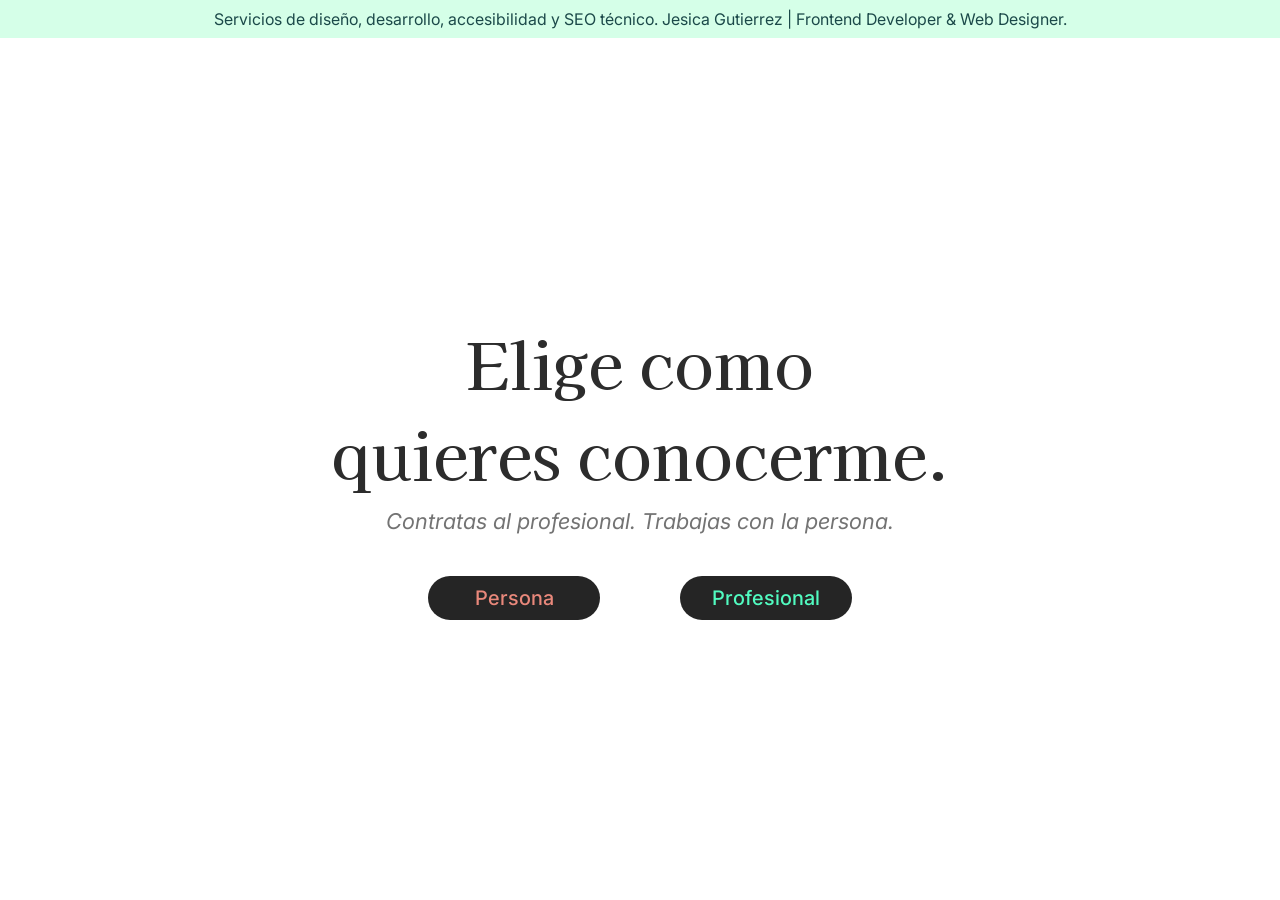
==== commit 044cd719: "optimizaciones" ====
--- a/index.html
+++ b/index.html
@@ -6,7 +6,7 @@
 
   <!-- SEO -->
   <title>Jesica Gutierrez | Frontend Developer & Web Designer</title>
-  <meta name="description" content="Frontend Developer & Web Designer de Argentina especializada en desarrollo frontend, UX/UI, accesibilidad y SEO técnico.">
+  <meta name="description" content="¿Necesitás una web para tu negocio? Diseño y desarrollo sitios web profesionales y tiendas online, con foco en accesibilidad, rendimiento, SEO técnico y al precio más bajo de Argentina.">
   <meta name="author" content="Jesica Gutierrez">
   <meta name="robots" content="index, follow">
   <link rel="canonical" href="https://gutierrezjesica.github.io/">
@@ -23,7 +23,7 @@
   <meta property="og:url" content="https://gutierrezjesica.github.io/">
   <meta property="og:site_name" content="Jesica Gutierrez | Frontend Developer & Web Designer">
   <meta property="og:title" content="Diseño y Desarrollo Web para tu Negocio | Jesica Gutierrez">
-  <meta property="og:description" content="¿Necesitás una web para tu negocio? Diseño y desarrollo sitios web profesionales y tiendas online, con foco en accesibilidad, rendimiento y SEO técnico">
+  <meta property="og:description" content="¿Necesitás una web para tu negocio? Diseño y desarrollo sitios web profesionales y tiendas online, con foco en accesibilidad, rendimiento y SEO técnico.">
   <meta property="og:image" content="https://gutierrezjesica.github.io/og-image.jpg">
   <meta property="og:image:alt" content="Jesica Gutierrez, frontend developer & Web designer. Servicios de diseño, desarrollo, accesibilidad y SEO técnico.">
   <meta property="og:image:width" content="1200">
@@ -55,7 +55,7 @@
   <!-- Fonts -->
   <link rel="preconnect" href="https://fonts.googleapis.com">
   <link rel="preconnect" href="https://fonts.gstatic.com" crossorigin>
-  <link href="https://fonts.googleapis.com/css2?family=Inter:ital,wght@0,400;0,500;1,400&family=Kaisei+Opti:wght@500&display=swap" rel="stylesheet">
+  <link href="https://fonts.googleapis.com/css2?family=Kaisei+Opti:wght@500&display=swap" rel="stylesheet">
 
   <!-- Styles -->
   <link rel="stylesheet" href="style.css">
@@ -65,10 +65,10 @@
 </head>
 
 <body>
-  <header class="inicio-banner">Jesica Gutierrez | Frontend Developer &amp; Web Designer. Servicios de diseño, desarrollo, accesibilidad y SEO técnico.</header>
+  <h1 class="inicio-banner">Servicios de diseño, desarrollo, accesibilidad y SEO técnico. Jesica Gutierrez | Frontend Developer &amp; Web Designer. </h1>
   <main class="inicio-pagina">
     <section class="inicio" aria-labelledby="titulo-inicio">
-      <h1 id="titulo-inicio">Elige como<br>quieres conocerme.</h1>
+      <h2 id="titulo-inicio">Elige como<br>quieres conocerme.</h2>
       <p>Contratas al profesional. Trabajas con la persona.</p>
       <nav class="acciones" aria-label="Opciones de navegacion">
         <a class="boton boton-persona" href="persona/">Persona</a>
--- a/style.css
+++ b/style.css
@@ -53,7 +53,7 @@
 }
 
 @font-face {
-  background: #000000;
+  font-family: "Inter";
   src: url("static/Inter_18pt-Medium.ttf") format("truetype");
   font-style: normal;
   font-weight: 500;
@@ -110,7 +110,7 @@
   text-align: center;
 }
 
-.inicio h1 {
+.inicio h2 {
   color: #2c2c2c;
   font-family: "Kaisei Opti", Georgia, serif;
   font-size: clamp(52px, 5vw, 72px);
@@ -178,7 +178,7 @@
     margin-top: 0;
   }
 
-  .inicio h1 {
+  .inicio h2 {
     font-size: clamp(40px, 13vw, 56px);
     line-height: 1.25;
   }
